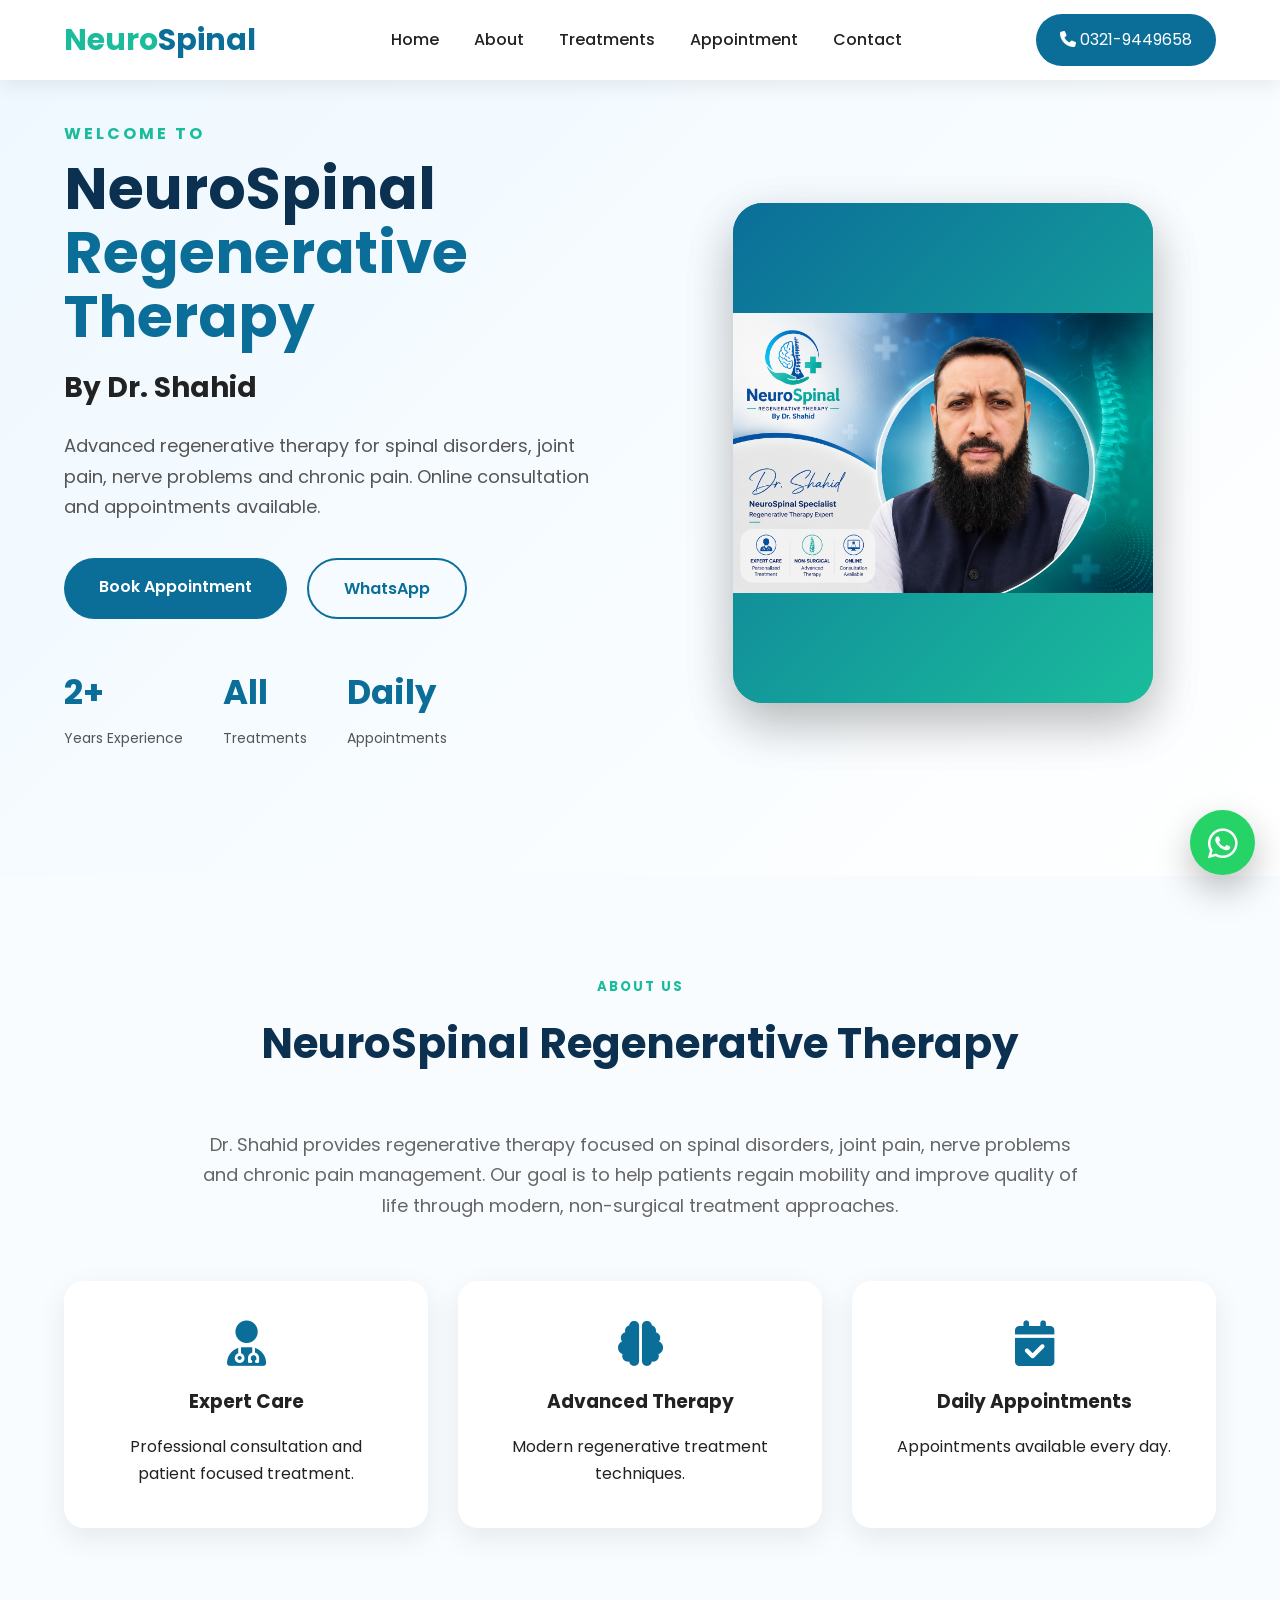
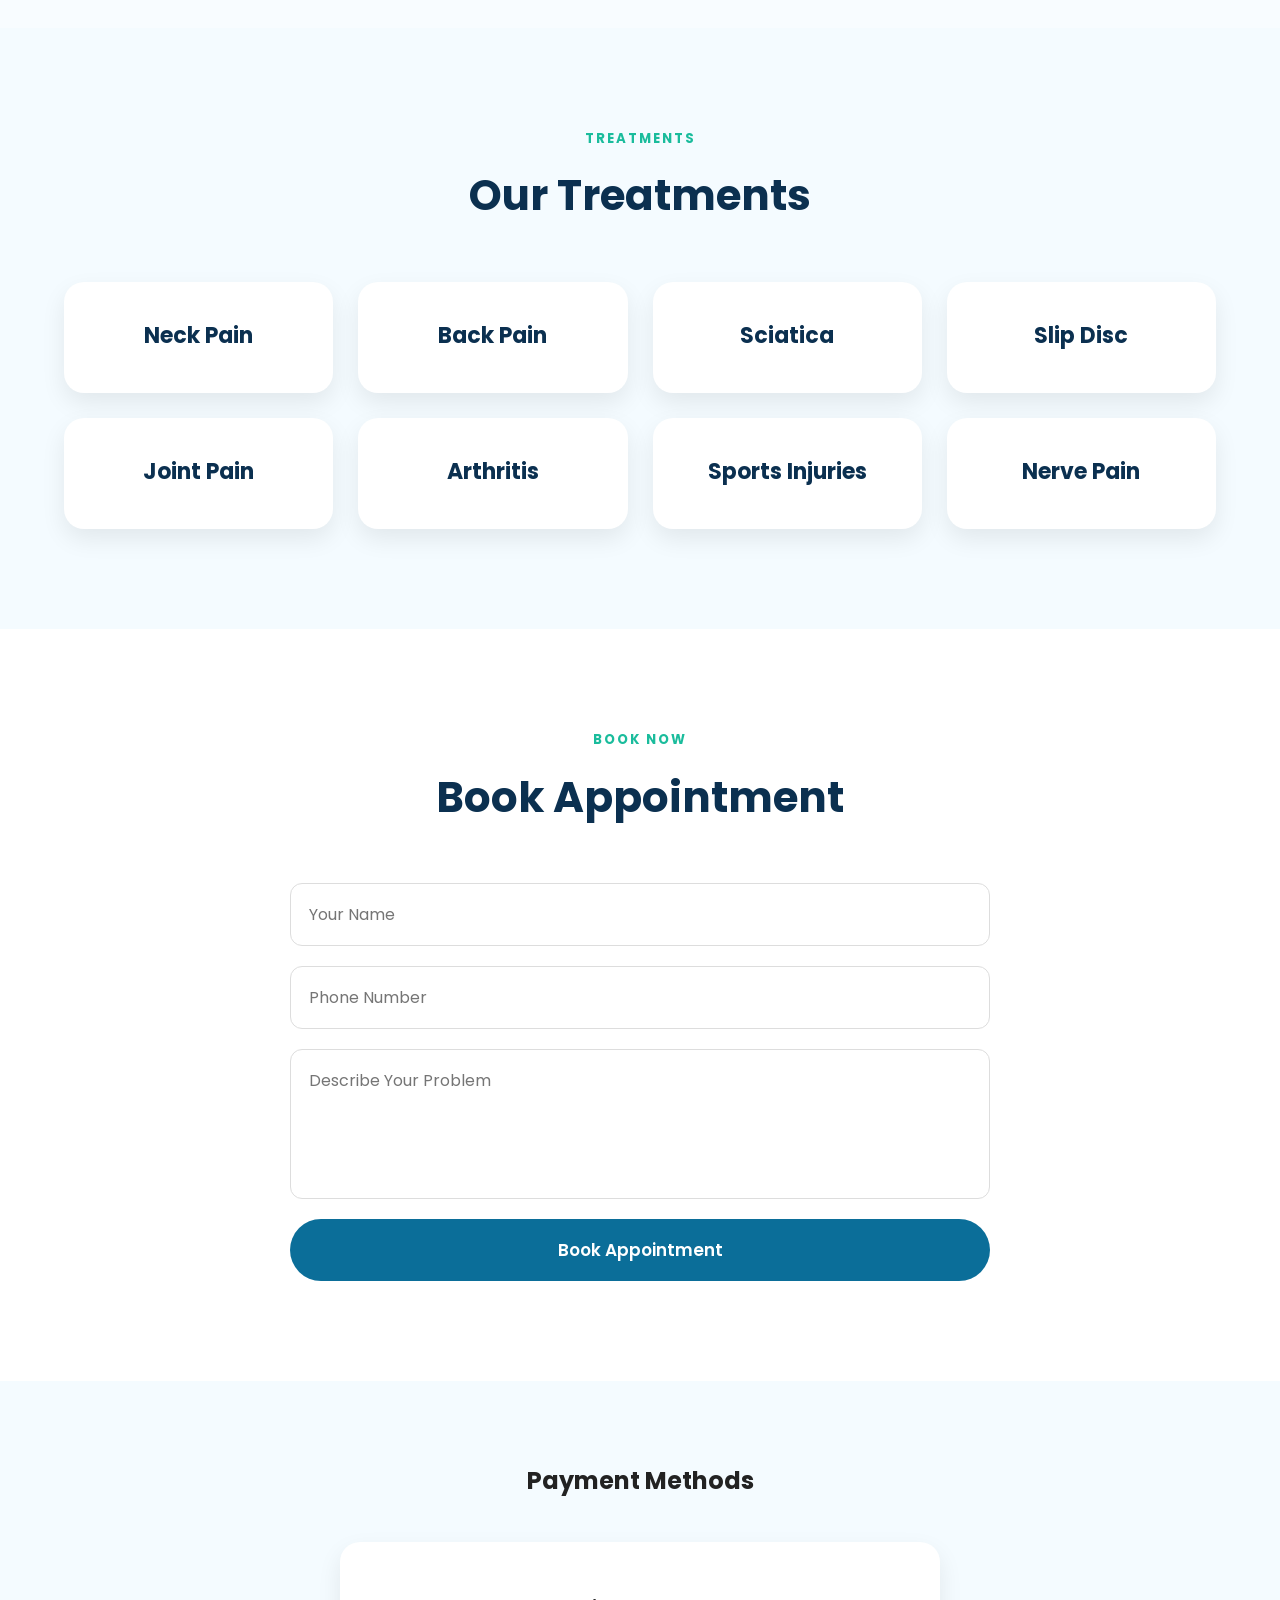
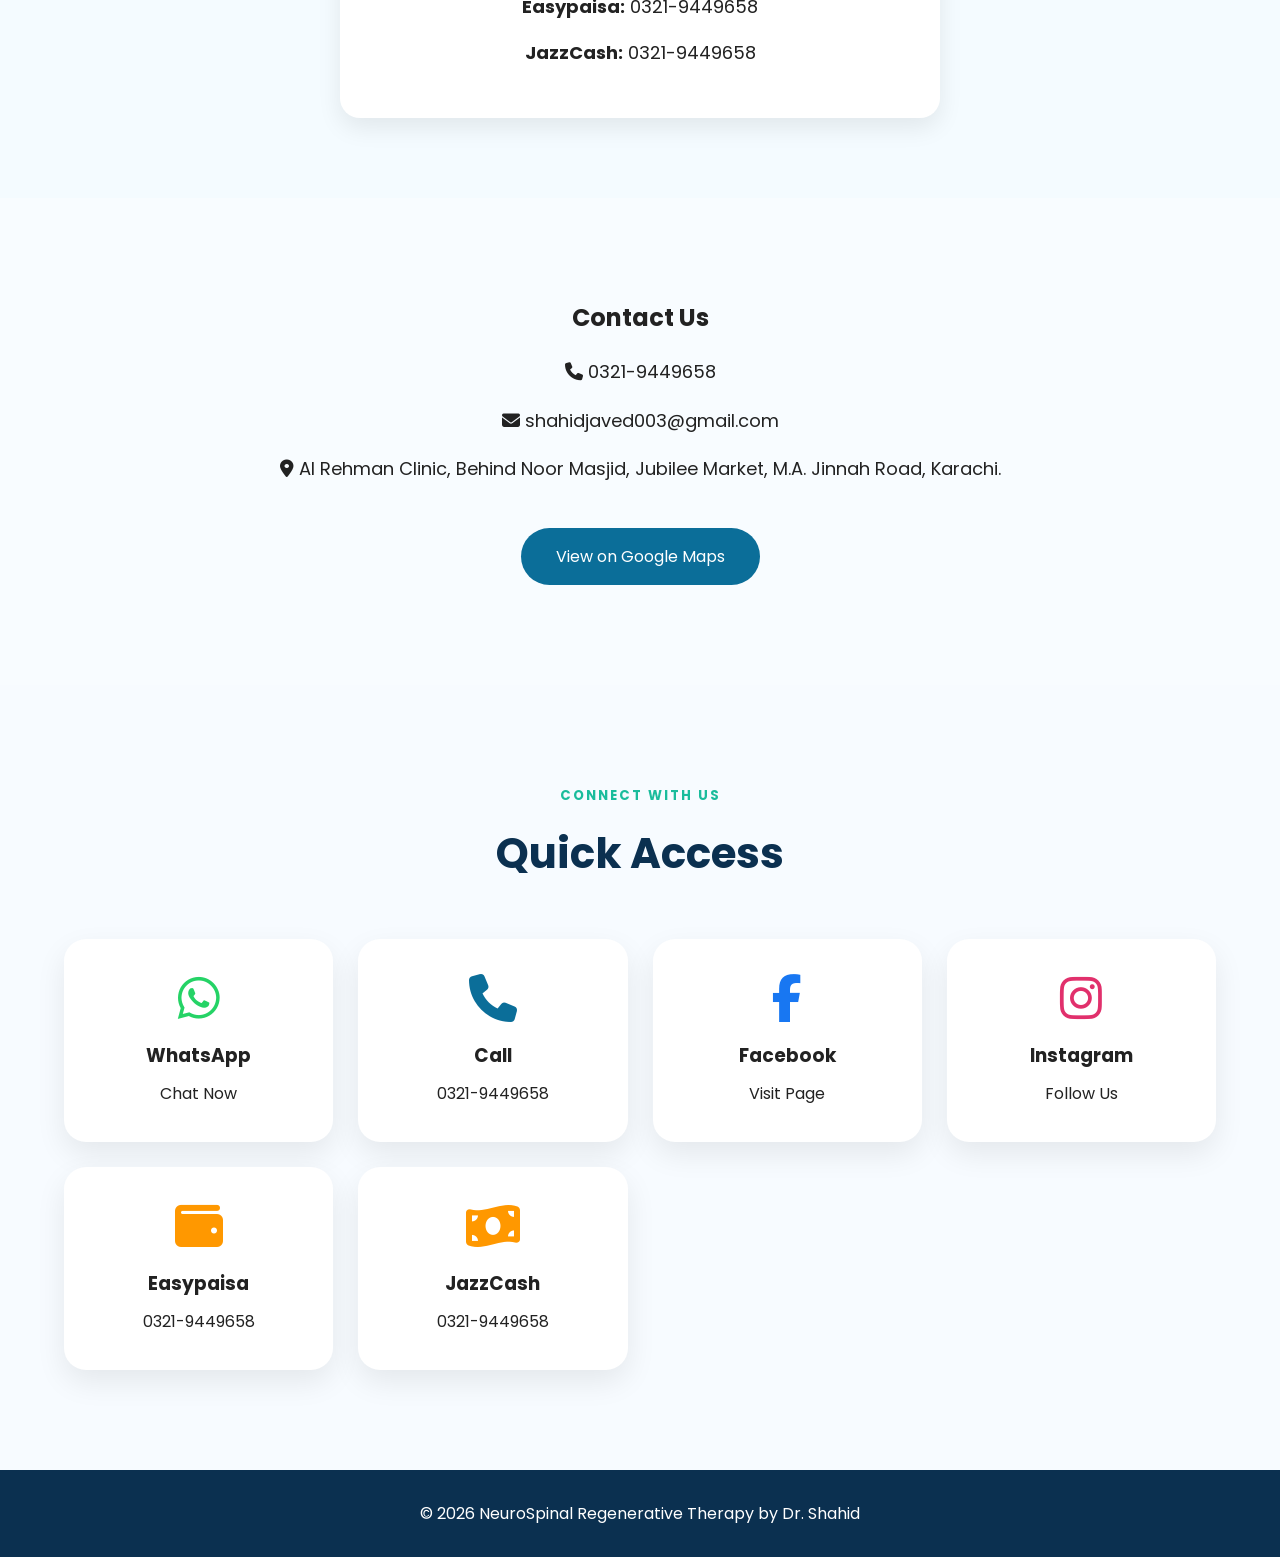
==== NeuroSpinal/index.html @ 84070519 "Add files via upload" ====
<!DOCTYPE html>
<html lang="en">
<head>
<meta charset="UTF-8">
<meta name="viewport" content="width=device-width, initial-scale=1.0">

<title>NeuroSpinal Regenerative Therapy by Dr. Shahid</title>

<meta name="description" content="NeuroSpinal Regenerative Therapy by Dr. Shahid | Online Consultation & Appointment">

<link rel="preconnect" href="https://fonts.googleapis.com">
<link rel="preconnect" href="https://fonts.gstatic.com" crossorigin>

<link href="https://fonts.googleapis.com/css2?family=Poppins:wght@300;400;500;600;700;800&display=swap" rel="stylesheet">

<link rel="stylesheet" href="css/style.css">

<link rel="stylesheet"
href="https://cdnjs.cloudflare.com/ajax/libs/font-awesome/6.7.2/css/all.min.css">

</head>

<body>

<!--================ NAVBAR ================-->

<header>

<nav class="navbar">

<a href="#" class="logo">

<span>Neuro</span>Spinal

</a>

<ul class="nav-menu">

<li><a href="#home">Home</a></li>

<li><a href="#about">About</a></li>

<li><a href="#services">Treatments</a></li>

<li><a href="#appointment">Appointment</a></li>

<li><a href="#contact">Contact</a></li>

</ul>

<a href="tel:03219449658" class="call-btn">

<i class="fa-solid fa-phone"></i>

0321-9449658

</a>

</nav>

</header>

<!--================ HERO ================-->

<section class="hero" id="home">

<div class="hero-container">

<div class="hero-left">

<h4>

WELCOME TO

</h4>

<h1>

NeuroSpinal

<span>Regenerative Therapy</span>

</h1>

<h3>

By Dr. Shahid

</h3>

<p>

Advanced regenerative therapy for spinal disorders,
joint pain, nerve problems and chronic pain.

Online consultation and appointments available.

</p>

<div class="hero-buttons">

<a href="#appointment" class="btn-primary">

Book Appointment

</a>

<a href="https://wa.me/923219449658" class="btn-secondary">

WhatsApp

</a>

</div>

<div class="hero-info">

<div>

<h2>2+</h2>

<p>Years Experience</p>

</div>

<div>

<h2>All</h2>

<p>Treatments</p>

</div>

<div>

<h2>Daily</h2>

<p>Appointments</p>

</div>

</div>

</div>

<div class="hero-right">
<div class="doctor-box">
    <div class="hero-right">

    <div class="doctor-box">

        <img src="images/doctor.png" alt="Dr. Shahid" class="doctor-img">

    </div>

</div>



</p>

</div>

</div>

</div>

</section><!-- ================= ABOUT ================= -->

<section class="about" id="about">

<div class="container">

<div class="section-title">
<h5>ABOUT US</h5>
<h2>NeuroSpinal Regenerative Therapy</h2>
</div>

<p class="about-text">
Dr. Shahid provides regenerative therapy focused on spinal disorders, joint pain,
nerve problems and chronic pain management. Our goal is to help patients regain
mobility and improve quality of life through modern, non-surgical treatment approaches.
</p>

<div class="about-grid">

<div class="about-card">
<i class="fa-solid fa-user-doctor"></i>
<h3>Expert Care</h3>
<p>Professional consultation and patient focused treatment.</p>
</div>

<div class="about-card">
<i class="fa-solid fa-brain"></i>
<h3>Advanced Therapy</h3>
<p>Modern regenerative treatment techniques.</p>
</div>

<div class="about-card">
<i class="fa-solid fa-calendar-check"></i>
<h3>Daily Appointments</h3>
<p>Appointments available every day.</p>
</div>

</div>

</div>

</section>

<!-- ================= SERVICES ================= -->

<section class="services" id="services">

<div class="container">

<div class="section-title">
<h5>TREATMENTS</h5>
<h2>Our Treatments</h2>
</div>

<div class="service-grid">

<div class="service-card"><h3>Neck Pain</h3></div>
<div class="service-card"><h3>Back Pain</h3></div>
<div class="service-card"><h3>Sciatica</h3></div>
<div class="service-card"><h3>Slip Disc</h3></div>
<div class="service-card"><h3>Joint Pain</h3></div>
<div class="service-card"><h3>Arthritis</h3></div>
<div class="service-card"><h3>Sports Injuries</h3></div>
<div class="service-card"><h3>Nerve Pain</h3></div>

</div>

</div>

</section>

<!-- ================= APPOINTMENT ================= -->

<section class="appointment" id="appointment">

<div class="container">

<div class="section-title">
<h5>BOOK NOW</h5>
<h2>Book Appointment</h2>
</div>

<form>

<input type="text" placeholder="Your Name">

<input type="tel" placeholder="Phone Number">

<textarea placeholder="Describe Your Problem"></textarea>

<button type="submit">
Book Appointment
</button>

</form>

</div>

</section>

<!-- ================= PAYMENT ================= -->

<section class="payment">

<div class="container">

<h2>Payment Methods</h2>

<div class="payment-box">

<p><strong>Easypaisa:</strong> 0321-9449658</p>

<p><strong>JazzCash:</strong> 0321-9449658</p>

</div>

</div>

</section>

<!-- ================= CONTACT ================= -->

<section class="contact" id="contact">

<div class="container">

<h2>Contact Us</h2>

<p><i class="fa-solid fa-phone"></i> 0321-9449658</p>

<p><i class="fa-solid fa-envelope"></i> shahidjaved003@gmail.com</p>

<p>
<i class="fa-solid fa-location-dot"></i>
Al Rehman Clinic, Behind Noor Masjid,
Jubilee Market,
M.A. Jinnah Road,
Karachi.
</p>

<a href="https://maps.app.goo.gl/ywXtteEfPtJBPsXV9" target="_blank">
View on Google Maps
</a>

</div>

</section>

<!-- ================= FOOTER ================= -->
<!-- ================= QUICK LINKS ================= -->

<section class="quick-links">

<div class="container">

<div class="section-title">
<h5>CONNECT WITH US</h5>
<h2>Quick Access</h2>
</div>

<div class="links-grid">

<a href="https://wa.me/923219449658" target="_blank" class="link-card whatsapp">
<i class="fa-brands fa-whatsapp"></i>
<h3>WhatsApp</h3>
<p>Chat Now</p>
</a>

<a href="tel:03219449658" class="link-card phone">
<i class="fa-solid fa-phone"></i>
<h3>Call</h3>
<p>0321-9449658</p>
</a>

<a href="https://www.facebook.com/shahidjaved74/" target="_blank" class="link-card facebook">
<i class="fa-brands fa-facebook-f"></i>
<h3>Facebook</h3>
<p>Visit Page</p>
</a>

<a href="https://www.instagram.com/jawaidshahid/" target="_blank" class="link-card instagram">
<i class="fa-brands fa-instagram"></i>
<h3>Instagram</h3>
<p>Follow Us</p>
</a>

<a href="#" class="link-card payment">
<i class="fa-solid fa-wallet"></i>
<h3>Easypaisa</h3>
<p>0321-9449658</p>
</a>

<a href="#" class="link-card payment">
<i class="fa-solid fa-money-bill-wave"></i>
<h3>JazzCash</h3>
<p>0321-9449658</p>
</a>

</div>

</div>

</section>
<footer>

<p>

© 2026 NeuroSpinal Regenerative Therapy by Dr. Shahid

</p>

</footer>

<script src="js/script.js"></script>
<a href="https://wa.me/923219449658?text=Hello%20Dr.%20Shahid,%20I%20want%20to%20book%20an%20appointment."
class="whatsapp-float"
target="_blank">

<i class="fa-brands fa-whatsapp"></i>

</a>
</body>
</html>
---- NeuroSpinal/css/style.css ----
/* ===========================
   RESET
=========================== */

*{
margin:0;
padding:0;
box-sizing:border-box;
scroll-behavior:smooth;
font-family:'Poppins',sans-serif;
}
body{
background:#f8fcff;
color:#222;
overflow-x:hidden;
line-height:1.7;
}

img{
max-width:100%;
display:block;
}

a{
text-decoration:none;
}

ul{
list-style:none;
}

.container{
width:90%;
max-width:1200px;
margin:auto;
}

/* ===========================
   NAVBAR
=========================== */

header{
position:fixed;
top:0;
left:0;
width:100%;
background:#fff;
box-shadow:0 5px 20px rgba(0,0,0,.08);
z-index:999;
}

.navbar{
height:80px;
display:flex;
align-items:center;
justify-content:space-between;
width:90%;
max-width:1200px;
margin:auto;
}

.logo{
font-size:30px;
font-weight:700;
color:#0B6E99;
}

.logo span{
color:#1ABC9C;
}

.nav-menu{
display:flex;
gap:35px;
}

.nav-menu a{
color:#222;
font-weight:500;
transition:.3s;
}

.nav-menu a:hover{
color:#0B6E99;
}

.call-btn{
padding:12px 24px;
background:#0B6E99;
color:#fff;
border-radius:40px;
transition:.3s;
}

.call-btn:hover{
background:#1ABC9C;
}

/* ===========================
   HERO
=========================== */

.hero{
padding-top:120px;
padding-bottom:90px;
background:linear-gradient(135deg,#eef8ff,#ffffff);
}

.hero-container{
width:90%;
max-width:1200px;
margin:auto;
display:grid;
grid-template-columns:1fr 1fr;
align-items:center;
gap:60px;
}

.hero-left h4{
color:#1ABC9C;
letter-spacing:3px;
margin-bottom:10px;
}

.hero-left h1{
font-size:58px;
line-height:1.1;
margin-bottom:15px;
color:#0B3050;
}

.hero-left h1 span{
display:block;
color:#0B6E99;
}

.hero-left h3{
font-size:28px;
margin-bottom:20px;
}

.hero-left p{
color:#555;
margin-bottom:35px;
font-size:18px;
}

.hero-buttons{
display:flex;
gap:20px;
margin-bottom:45px;
}

.btn-primary{
background:#0B6E99;
color:#fff;
padding:15px 35px;
border-radius:40px;
font-weight:600;
transition:.3s;
}

.btn-primary:hover{
background:#1ABC9C;
}

.btn-secondary{
border:2px solid #0B6E99;
padding:15px 35px;
border-radius:40px;
font-weight:600;
color:#0B6E99;
transition:.3s;
}

.btn-secondary:hover{
background:#0B6E99;
color:#fff;
}

.hero-info{
display:flex;
gap:40px;
}

.hero-info h2{
color:#0B6E99;
font-size:34px;
}

.hero-info p{
font-size:14px;
margin-top:5px;
}

.hero-right{
display:flex;
justify-content:center;
}

.doctor-box{
width:420px;
height:500px;
border-radius:30px;
background:linear-gradient(135deg,#0B6E99,#1ABC9C);
display:flex;
flex-direction:column;
justify-content:center;
align-items:center;
color:#fff;
box-shadow:0 20px 50px rgba(0,0,0,.15);
}

.doctor-box i{
font-size:120px;
margin-bottom:20px;
}

.doctor-box h3{
font-size:32px;
margin-bottom:10px;
}

/* ===========================
   ABOUT
=========================== */

.about{
padding:100px 0;
}

.section-title{
text-align:center;
margin-bottom:50px;
}

.section-title h5{
color:#1ABC9C;
letter-spacing:2px;
margin-bottom:10px;
}

.section-title h2{
font-size:42px;
color:#0B3050;
}

.about-text{
text-align:center;
max-width:900px;
margin:auto;
color:#666;
margin-bottom:60px;
font-size:18px;
}

.about-grid{
display:grid;
grid-template-columns:repeat(3,1fr);
gap:30px;
}

.about-card{
background:#fff;
padding:40px;
border-radius:20px;
text-align:center;
box-shadow:0 10px 30px rgba(0,0,0,.08);
transition:.3s;
}

.about-card:hover{
transform:translateY(-10px);
}

.about-card i{
font-size:45px;
color:#0B6E99;
margin-bottom:20px;
}

.about-card h3{
margin-bottom:15px;
}
/* ===========================
   SERVICES
=========================== */

.services{
padding:100px 0;
background:#f4fbff;
}

.service-grid{
display:grid;
grid-template-columns:repeat(auto-fit,minmax(250px,1fr));
gap:25px;
}

.service-card{
background:#fff;
padding:35px 25px;
border-radius:20px;
text-align:center;
box-shadow:0 10px 25px rgba(0,0,0,.08);
transition:.35s;
border-bottom:4px solid transparent;
}

.service-card:hover{
transform:translateY(-10px);
border-color:#1ABC9C;
}

.service-card h3{
color:#0B3050;
font-size:22px;
}

/* ===========================
   APPOINTMENT
=========================== */

.appointment{
padding:100px 0;
background:#fff;
}

form{
max-width:700px;
margin:auto;
display:flex;
flex-direction:column;
gap:20px;
}

form input,
form textarea{
padding:18px;
border:1px solid #ddd;
border-radius:12px;
font-size:16px;
outline:none;
transition:.3s;
}

form input:focus,
form textarea:focus{
border-color:#0B6E99;
}

form textarea{
height:150px;
resize:none;
}

form button{
padding:18px;
border:none;
border-radius:50px;
background:#0B6E99;
color:#fff;
font-size:17px;
font-weight:600;
cursor:pointer;
transition:.3s;
}

form button:hover{
background:#1ABC9C;
}

/* ===========================
   PAYMENT
=========================== */

.payment{
padding:80px 0;
background:#f4fbff;
text-align:center;
}

.payment-box{
max-width:600px;
margin:40px auto 0;
background:#fff;
padding:35px;
border-radius:20px;
box-shadow:0 10px 25px rgba(0,0,0,.08);
}

.payment-box p{
font-size:18px;
margin:15px 0;
}

/* ===========================
   CONTACT
=========================== */

.contact{
padding:100px 0;
text-align:center;
}

.contact p{
margin:18px 0;
font-size:18px;
}

.contact a{
display:inline-block;
margin-top:25px;
padding:15px 35px;
background:#0B6E99;
color:#fff;
border-radius:40px;
transition:.3s;
}

.contact a:hover{
background:#1ABC9C;
}

/* ===========================
   FOOTER
=========================== */

footer{
background:#0B3050;
color:#fff;
text-align:center;
padding:30px 15px;
}

/* ===========================
   MOBILE
=========================== */

@media(max-width:992px){

.hero-container{
grid-template-columns:1fr;
text-align:center;
}

.hero-buttons{
justify-content:center;
flex-wrap:wrap;
}

.hero-info{
justify-content:center;
flex-wrap:wrap;
}

.about-grid{
grid-template-columns:1fr;
}

.nav-menu{
display:none;
}

.call-btn{
display:none;
}

.doctor-box{
width:100%;
max-width:380px;
height:420px;
}

.hero-left h1{
font-size:42px;
}

.section-title h2{
font-size:34px;
}

}

@media(max-width:576px){

.hero-left h1{
font-size:34px;
}

.hero-left h3{
font-size:22px;
}

.hero-left p{
font-size:16px;
}

.btn-primary,
.btn-secondary{
width:100%;
text-align:center;
}

}
/*======================
 QUICK LINKS
======================*/

.quick-links{
padding:100px 0;
background:#f7fbff;
}

.links-grid{
display:grid;
grid-template-columns:repeat(auto-fit,minmax(220px,1fr));
gap:25px;
margin-top:50px;
}

.link-card{
background:#fff;
padding:35px 20px;
text-align:center;
border-radius:22px;
box-shadow:0 12px 30px rgba(0,0,0,.08);
transition:.35s;
color:#222;
}

.link-card:hover{
transform:translateY(-10px);
}

.link-card i{
font-size:48px;
margin-bottom:18px;
}

.whatsapp i{
color:#25D366;
}

.facebook i{
color:#1877F2;
}

.instagram i{
color:#E1306C;
}

.phone i{
color:#0B6E99;
}

.payment i{
color:#ff9800;
}

.link-card h3{
margin-bottom:8px;
}
.whatsapp-float{
position:fixed;
right:25px;
bottom:25px;
width:65px;
height:65px;
background:#25D366;
border-radius:50%;
display:flex;
justify-content:center;
align-items:center;
font-size:34px;
color:#fff;
box-shadow:0 15px 35px rgba(0,0,0,.25);
z-index:9999;
text-decoration:none;
animation:whatsapp 2s infinite;
}

@keyframes whatsapp{
0%{transform:scale(1);}
50%{transform:scale(1.1);}
100%{transform:scale(1);}
}
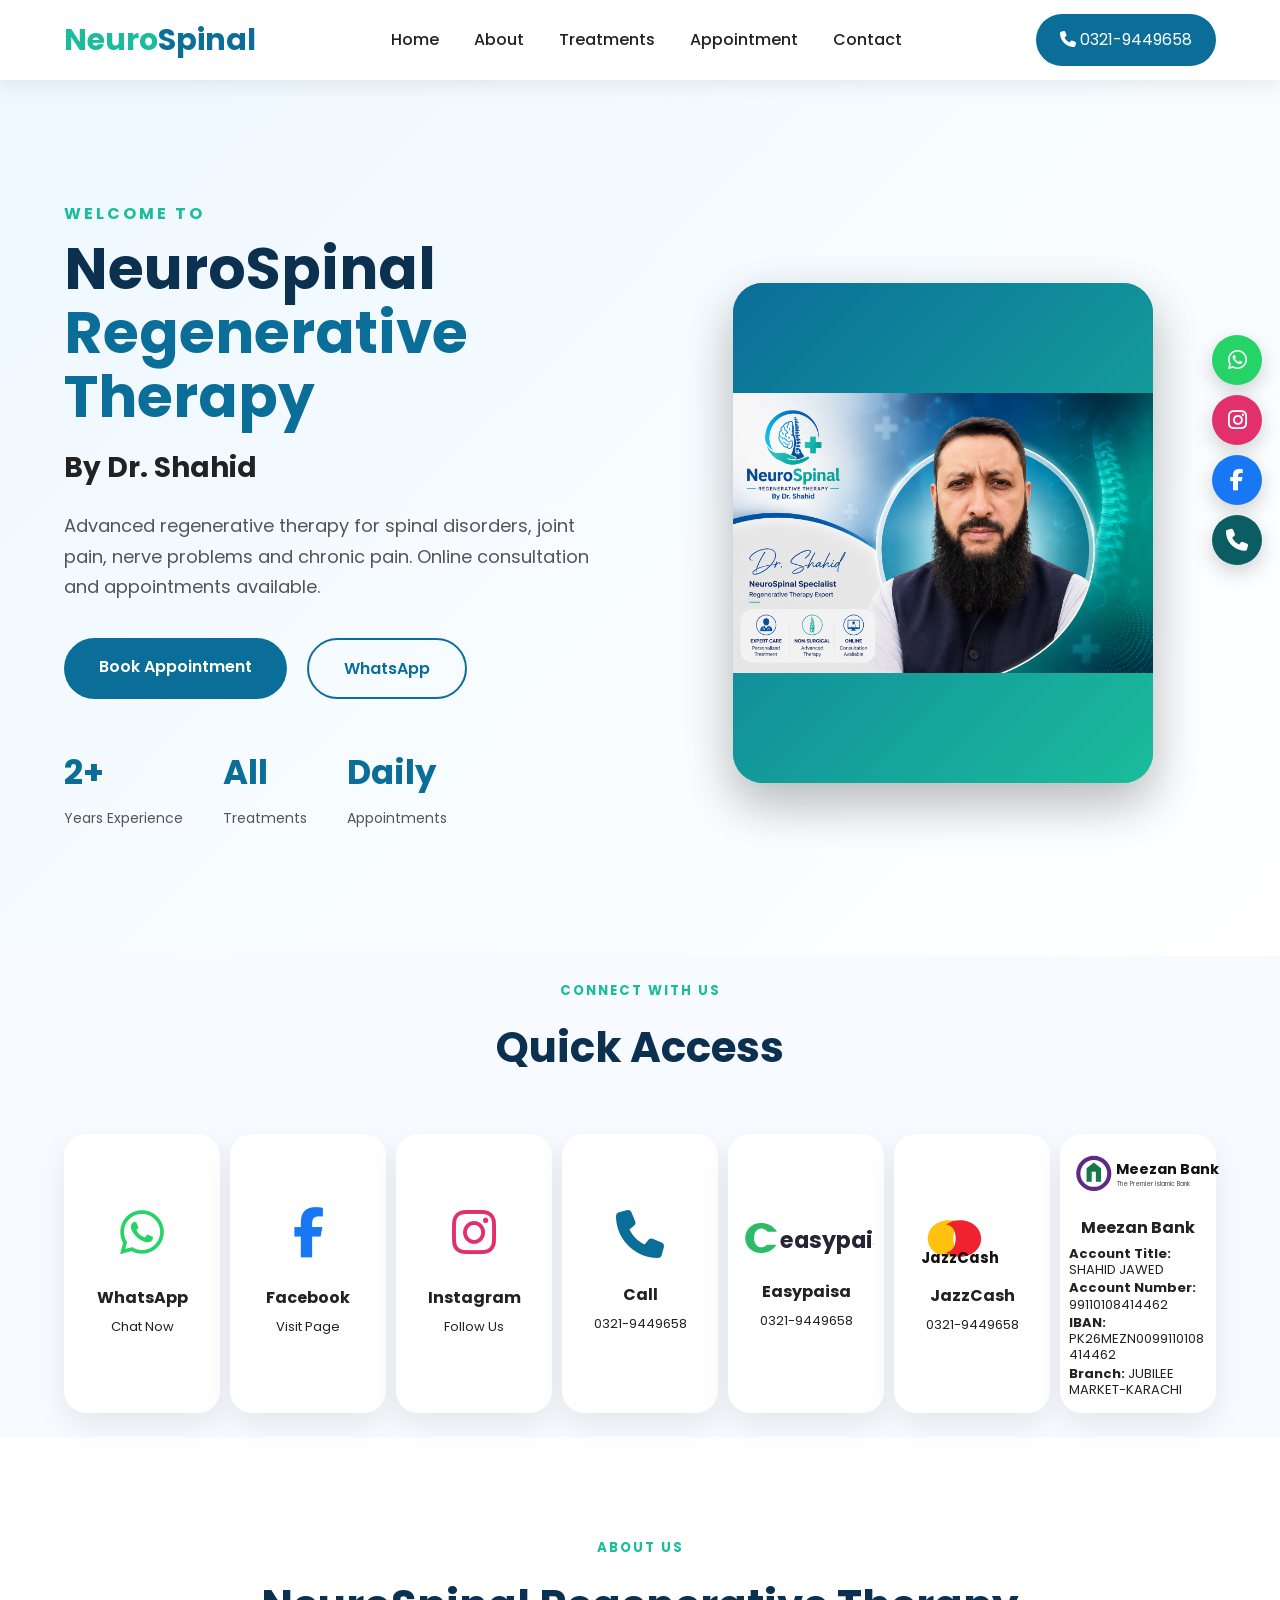
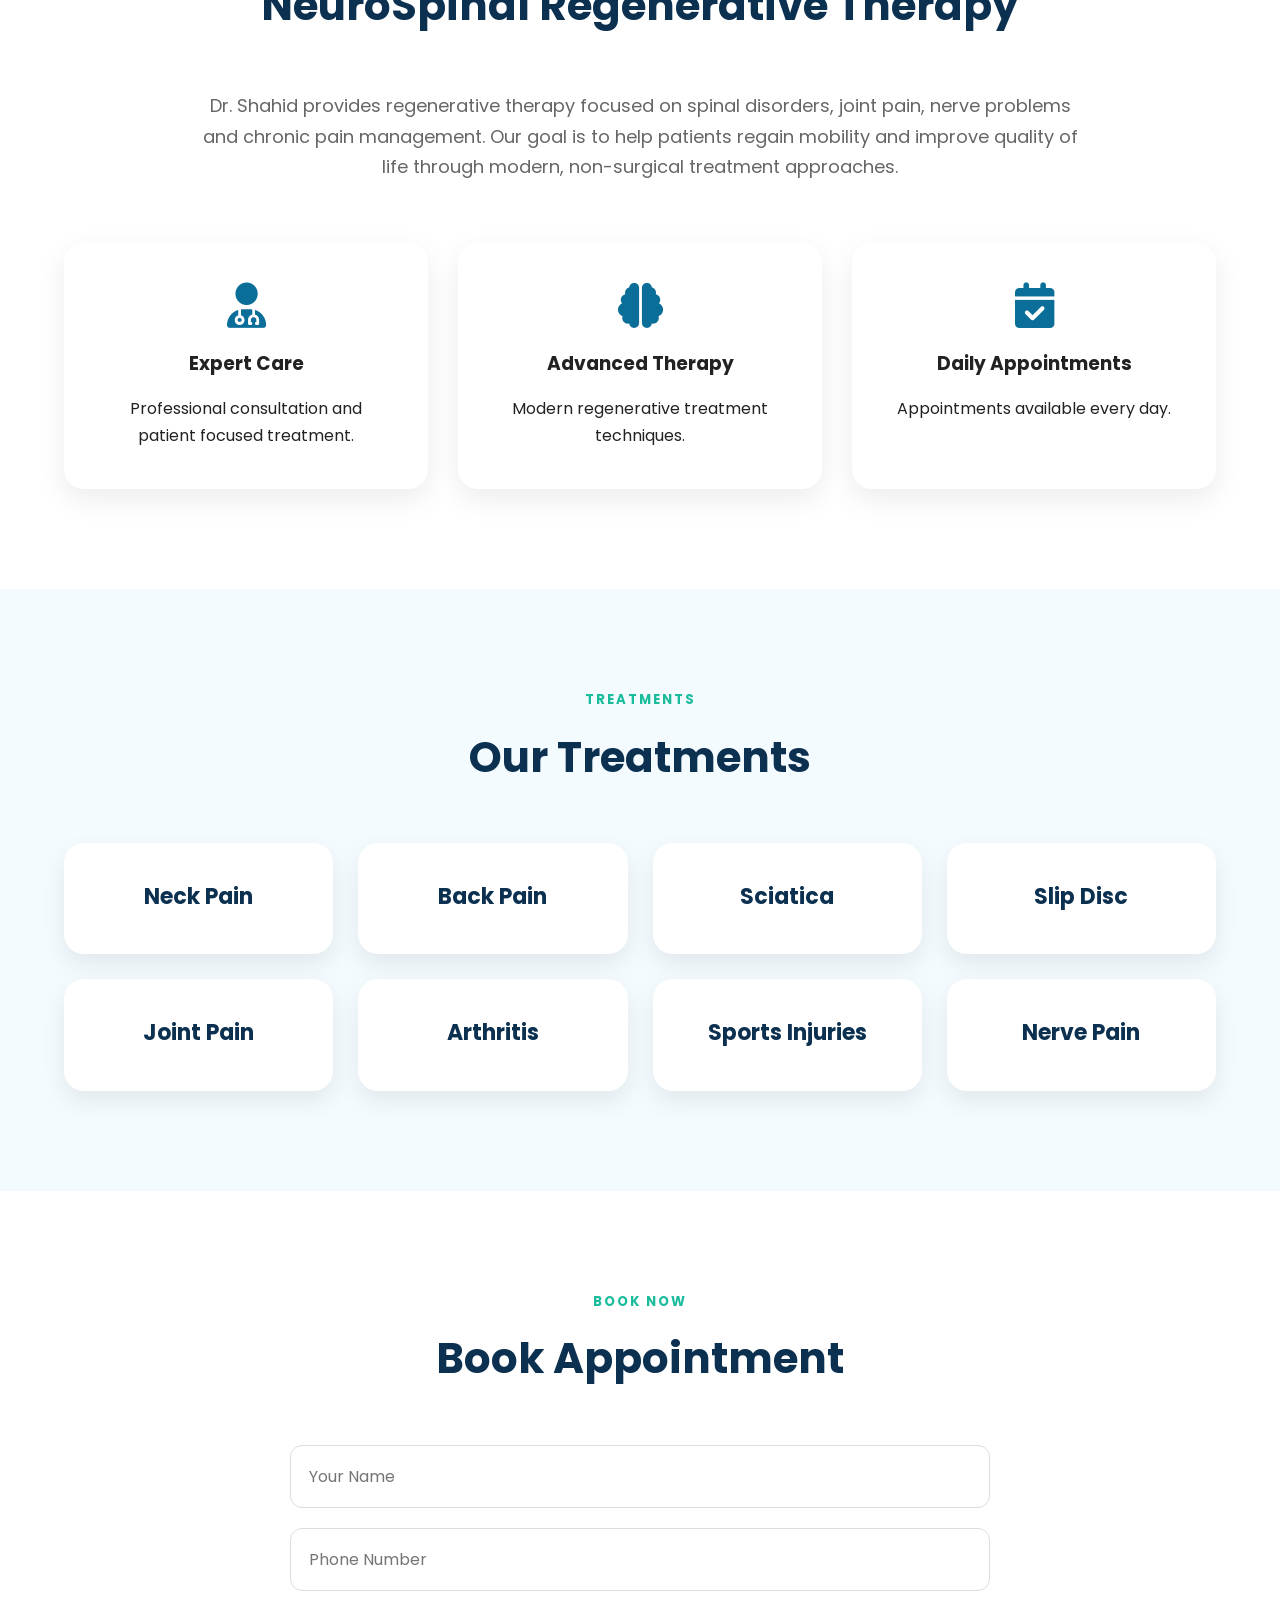
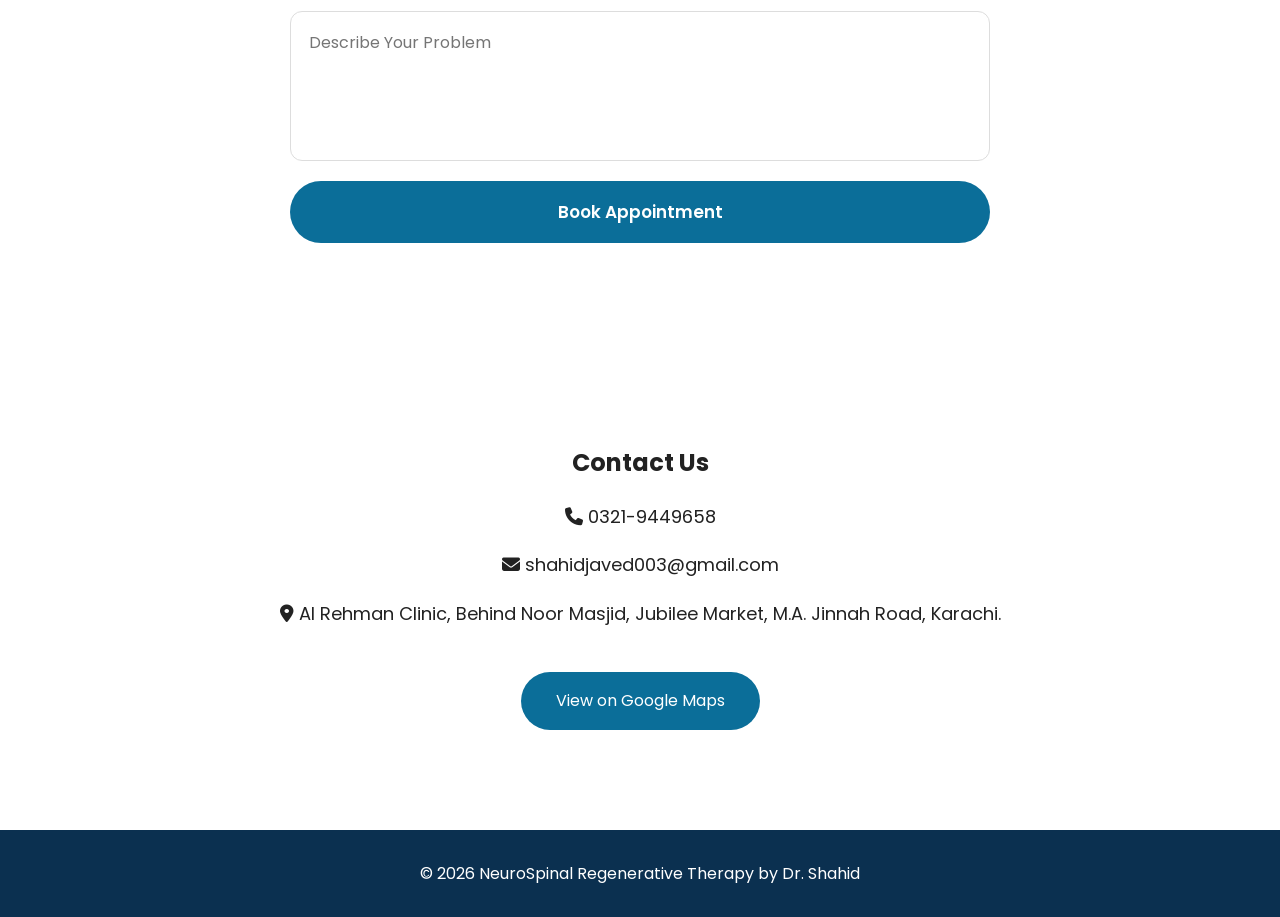
==== commit 7eb80fbb: "Update index.html" ====
--- a/NeuroSpinal/index.html
+++ b/NeuroSpinal/index.html
@@ -18,6 +18,238 @@
 <link rel="stylesheet"
 href="https://cdnjs.cloudflare.com/ajax/libs/font-awesome/6.7.2/css/all.min.css">
 
+
+<style id="neurospinal-repair-only">
+/* ===== USER-SUPPLIED SPINE BACKGROUND ===== */
+body {
+    position: relative;
+    background-color: transparent !important;
+}
+body::before {
+    content: "";
+    position: fixed;
+    inset: 0;
+    z-index: -1;
+    pointer-events: none;
+    background-image: url("[data-uri]");
+    background-repeat: no-repeat;
+    background-position: center center;
+    background-size: min(760px, 72vw) auto;
+    opacity: .30;
+}
+/* Keep content readable without changing the site's original colour palette. */
+header, .hero, .about, .services, .appointment, .contact, footer {
+    position: relative;
+}
+.quick-access-top {
+    position: relative;
+    z-index: 1;
+}
+.quick-access-top .links-grid {
+    display: grid;
+    grid-template-columns: repeat(7, minmax(0, 1fr));
+    gap: 14px;
+    align-items: stretch;
+}
+.quick-access-top .link-card,
+.quick-access-top .bank-card {
+    display: flex;
+    flex-direction: column;
+    align-items: center;
+    justify-content: center;
+    min-height: 180px;
+    padding: 18px 12px;
+    text-align: center;
+    text-decoration: none;
+}
+.brand-logo {
+    width: 54px;
+    height: 54px;
+    object-fit: contain;
+    display: block;
+    margin: 0 auto 8px;
+}
+.easypaisa-logo {
+    width: 120px;
+    height: 48px;
+}
+.jazzcash-logo {
+    width: 58px;
+    height: 58px;
+}
+.brand-icon {
+    font-size: 34px;
+    margin-bottom: 8px;
+}
+.bank-card {
+    grid-column: span 1;
+    overflow-wrap: anywhere;
+}
+.bank-logo {
+    width: 125px;
+    height: 45px;
+    object-fit: contain;
+    margin-bottom: 5px;
+}
+.bank-card h3 {
+    margin: 4px 0 7px;
+}
+.bank-info {
+    width: 100%;
+    text-align: left;
+    font-size: 11px;
+    line-height: 1.45;
+}
+.bank-info p {
+    margin: 3px 0;
+}
+/* ===== FLOATING BUTTONS: vertically centered, not at the bottom ===== */
+.floating-socials {
+    position: fixed;
+    right: 18px;
+    top: 50%;
+    bottom: auto;
+    transform: translateY(-50%);
+    z-index: 9999;
+    display: flex;
+    flex-direction: column;
+    gap: 10px;
+}
+.float-btn {
+    width: 50px;
+    height: 50px;
+    border-radius: 50%;
+    display: grid;
+    place-items: center;
+    color: #fff !important;
+    text-decoration: none !important;
+    font-size: 22px;
+    box-shadow: 0 7px 20px rgba(0,0,0,.18);
+}
+.float-whatsapp { background: #25D366; }
+.float-instagram { background: #E1306C; }
+.float-facebook { background: #1877F2; }
+.float-call { background: #0b5d63; }
+
+@media (max-width: 1100px) {
+    .quick-access-top .links-grid {
+        grid-template-columns: repeat(4, minmax(0, 1fr));
+    }
+    .bank-card {
+        grid-column: span 2;
+    }
+}
+@media (max-width: 650px) {
+    body::before {
+        background-size: 520px auto;
+        background-position: center center;
+    }
+    .quick-access-top .links-grid {
+        grid-template-columns: repeat(2, minmax(0, 1fr));
+    }
+    .bank-card {
+        grid-column: span 2;
+    }
+    .floating-socials {
+        right: 10px;
+        gap: 8px;
+    }
+    .float-btn {
+        width: 45px;
+        height: 45px;
+        font-size: 20px;
+    }
+}
+</style>
+
+
+<style id="neurospinal-logo-gap-fix">
+/* Logos are embedded/Font Awesome now: no external image can break. */
+.quick-access-top .brand-logo.brand-fa{
+  display:flex;
+  align-items:center;
+  justify-content:center;
+  width:56px;
+  height:56px;
+  margin:0 auto 8px;
+  font-size:50px;
+  line-height:1;
+}
+.quick-access-top .brand-svg{
+  display:block;
+  width:120px;
+  height:58px;
+  margin:0 auto 8px;
+  object-fit:contain;
+}
+.quick-access-top .easypaisa-svg{width:135px;height:52px}
+.quick-access-top .jazzcash-svg{width:125px;height:60px}
+.quick-access-top .bank-svg{
+  display:block;
+  width:155px;
+  height:58px;
+  margin:0 auto 4px;
+}
+.quick-access-top .links-grid{
+  gap:10px;
+}
+.quick-access-top .link-card,
+.quick-access-top .bank-card{
+  min-height:145px;
+  padding:13px 9px;
+}
+.quick-access-top .section-title{
+  margin-bottom:18px;
+}
+.quick-access-top{
+  padding-top:24px !important;
+  padding-bottom:24px !important;
+}
+.quick-access-top .link-card h3,
+.quick-access-top .bank-card h3{
+  margin:5px 0 3px;
+  font-size:16px;
+}
+.quick-access-top .link-card p{
+  margin:2px 0;
+  font-size:13px;
+}
+.bank-info{
+  font-size:9.5px;
+  line-height:1.25;
+}
+.bank-info p{margin:2px 0}
+@media(max-width:1100px){
+  .quick-access-top .links-grid{gap:10px}
+}
+</style>
+
+
+<style id="provided-logo-fix">
+.quick-access-top .brand-logo{
+    width:64px !important;
+    height:64px !important;
+    object-fit:contain !important;
+    display:block !important;
+    margin:0 auto 8px !important;
+}
+.quick-access-top .easypaisa-logo{
+    width:82px !important;
+    height:64px !important;
+}
+.quick-access-top .jazzcash-logo{
+    width:70px !important;
+    height:70px !important;
+}
+.quick-access-top .bank-logo{
+    width:78px !important;
+    height:62px !important;
+    object-fit:contain !important;
+    display:block !important;
+    margin:0 auto 5px !important;
+}
+</style>
+
 </head>
 
 <body>
@@ -165,7 +397,83 @@
 
 </div>
 
-</section><!-- ================= ABOUT ================= -->
+</section>
+<!-- ================= QUICK ACCESS ================= -->
+<section class="quick-links quick-access-top" id="quick-access">
+<div class="container">
+
+<div class="section-title">
+<h5>CONNECT WITH US</h5>
+<h2>Quick Access</h2>
+</div>
+
+<div class="links-grid">
+
+<a href="https://wa.me/923219449658" target="_blank" class="link-card whatsapp">
+<i class="fa-brands fa-whatsapp brand-logo brand-fa" aria-hidden="true"></i>
+<h3>WhatsApp</h3>
+<p>Chat Now</p>
+</a>
+
+<a href="https://www.facebook.com/shahidjaved74/" target="_blank" class="link-card facebook">
+<i class="fa-brands fa-facebook-f brand-logo brand-fa" aria-hidden="true"></i>
+<h3>Facebook</h3>
+<p>Visit Page</p>
+</a>
+
+<a href="https://www.instagram.com/jawaidshahid/" target="_blank" class="link-card instagram">
+<i class="fa-brands fa-instagram brand-logo brand-fa" aria-hidden="true"></i>
+<h3>Instagram</h3>
+<p>Follow Us</p>
+</a>
+
+<a href="tel:03219449658" class="link-card phone">
+<i class="fa-solid fa-phone brand-icon"></i>
+<h3>Call</h3>
+<p>0321-9449658</p>
+</a>
+
+<a href="tel:03219449658" class="link-card payment">
+<svg class="brand-svg easypaisa-svg" viewBox="0 0 260 90" role="img" aria-label="Easypaisa">
+<path d="M43 14c-18 0-31 12-31 29s13 29 31 29c12 0 23-6 29-16H54c-3 3-7 5-11 5-8 0-14-7-14-18s6-18 14-18c5 0 9 2 12 6h18C67 20 56 14 43 14z" fill="#2dbb68"/>
+<text x="78" y="62" font-family="Arial,sans-serif" font-size="43" font-weight="700" fill="#252334">easypaisa</text>
+</svg>
+<h3>Easypaisa</h3>
+<p>0321-9449658</p>
+</a>
+
+<a href="tel:03219449658" class="link-card payment">
+<svg class="brand-svg jazzcash-svg" viewBox="0 0 260 110" role="img" aria-label="JazzCash">
+<path d="M82 16c-27 0-45 17-45 38s18 38 45 38c10 0 20-3 28-9-12-2-20-11-20-29s8-27 20-29c-8-6-18-9-28-9z" fill="#ffc20e"/>
+<path d="M103 16c27 0 45 17 45 38s-18 38-45 38c-10 0-20-3-28-9 12-2 20-11 20-29s-8-27-20-29c8-6 18-9 28-9z" fill="#ef2330"/>
+<text x="22" y="105" font-family="Arial,sans-serif" font-size="31" font-weight="700" fill="#111">JazzCash</text>
+</svg>
+<h3>JazzCash</h3>
+<p>0321-9449658</p>
+</a>
+
+<div class="link-card bank-card">
+<svg class="bank-svg" viewBox="0 0 300 100" role="img" aria-label="Meezan Bank">
+<circle cx="48" cy="45" r="34" fill="#5d2a86"/>
+<circle cx="48" cy="45" r="26" fill="white"/>
+<path d="M34 61V35l14-11 14 11v26H52V42h-8v19z" fill="#147a4a"/>
+<text x="91" y="47" font-family="Georgia,serif" font-size="28" font-weight="700" fill="#111">Meezan Bank</text>
+<text x="93" y="70" font-family="Georgia,serif" font-size="12" fill="#444">The Premier Islamic Bank</text>
+</svg>
+<h3>Meezan Bank</h3>
+<div class="bank-info">
+<p><strong>Account Title:</strong> SHAHID JAWED</p>
+<p><strong>Account Number:</strong> 99110108414462</p>
+<p><strong>IBAN:</strong> PK26MEZN0099110108414462</p>
+<p><strong>Branch:</strong> JUBILEE MARKET-KARACHI</p>
+</div>
+</div>
+
+</div>
+</div>
+</section>
+
+<!-- ================= ABOUT ================= -->
 
 <section class="about" id="about">
 
@@ -265,25 +573,7 @@
 
 </section>
 
-<!-- ================= PAYMENT ================= -->
-
-<section class="payment">
-
-<div class="container">
-
-<h2>Payment Methods</h2>
-
-<div class="payment-box">
-
-<p><strong>Easypaisa:</strong> 0321-9449658</p>
-
-<p><strong>JazzCash:</strong> 0321-9449658</p>
-
-</div>
-
-</div>
-
-</section>
+
 
 <!-- ================= CONTACT ================= -->
 
@@ -313,78 +603,44 @@
 
 </section>
 
-<!-- ================= FOOTER ================= -->
-<!-- ================= QUICK LINKS ================= -->
-
-<section class="quick-links">
-
-<div class="container">
-
-<div class="section-title">
-<h5>CONNECT WITH US</h5>
-<h2>Quick Access</h2>
-</div>
-
-<div class="links-grid">
-
-<a href="https://wa.me/923219449658" target="_blank" class="link-card whatsapp">
+
+<footer>
+
+<p>
+
+© 2026 NeuroSpinal Regenerative Therapy by Dr. Shahid
+
+</p>
+
+</footer>
+
+<script src="js/script.js"></script>
+
+
+<!-- ================= FLOATING CONTACT BUTTONS ================= -->
+<div class="floating-socials" aria-label="Contact shortcuts">
+
+<a href="https://wa.me/923219449658?text=Hello%20Dr.%20Shahid,%20I%20want%20to%20book%20an%20appointment."
+   class="float-btn float-whatsapp" target="_blank" aria-label="WhatsApp">
 <i class="fa-brands fa-whatsapp"></i>
-<h3>WhatsApp</h3>
-<p>Chat Now</p>
-</a>
-
-<a href="tel:03219449658" class="link-card phone">
+</a>
+
+<a href="https://www.instagram.com/jawaidshahid/"
+   class="float-btn float-instagram" target="_blank" aria-label="Instagram">
+<i class="fa-brands fa-instagram"></i>
+</a>
+
+<a href="https://www.facebook.com/shahidjaved74/"
+   class="float-btn float-facebook" target="_blank" aria-label="Facebook">
+<i class="fa-brands fa-facebook-f"></i>
+</a>
+
+<a href="tel:03219449658"
+   class="float-btn float-call" aria-label="Call">
 <i class="fa-solid fa-phone"></i>
-<h3>Call</h3>
-<p>0321-9449658</p>
-</a>
-
-<a href="https://www.facebook.com/shahidjaved74/" target="_blank" class="link-card facebook">
-<i class="fa-brands fa-facebook-f"></i>
-<h3>Facebook</h3>
-<p>Visit Page</p>
-</a>
-
-<a href="https://www.instagram.com/jawaidshahid/" target="_blank" class="link-card instagram">
-<i class="fa-brands fa-instagram"></i>
-<h3>Instagram</h3>
-<p>Follow Us</p>
-</a>
-
-<a href="#" class="link-card payment">
-<i class="fa-solid fa-wallet"></i>
-<h3>Easypaisa</h3>
-<p>0321-9449658</p>
-</a>
-
-<a href="#" class="link-card payment">
-<i class="fa-solid fa-money-bill-wave"></i>
-<h3>JazzCash</h3>
-<p>0321-9449658</p>
-</a>
-
-</div>
-
-</div>
-
-</section>
-<footer>
-
-<p>
-
-© 2026 NeuroSpinal Regenerative Therapy by Dr. Shahid
-
-</p>
-
-</footer>
-
-<script src="js/script.js"></script>
-<a href="https://wa.me/923219449658?text=Hello%20Dr.%20Shahid,%20I%20want%20to%20book%20an%20appointment."
-class="whatsapp-float"
-target="_blank">
-
-<i class="fa-brands fa-whatsapp"></i>
-
-</a>
+</a>
+
+</div>
+
 </body>
-</html>+</html>
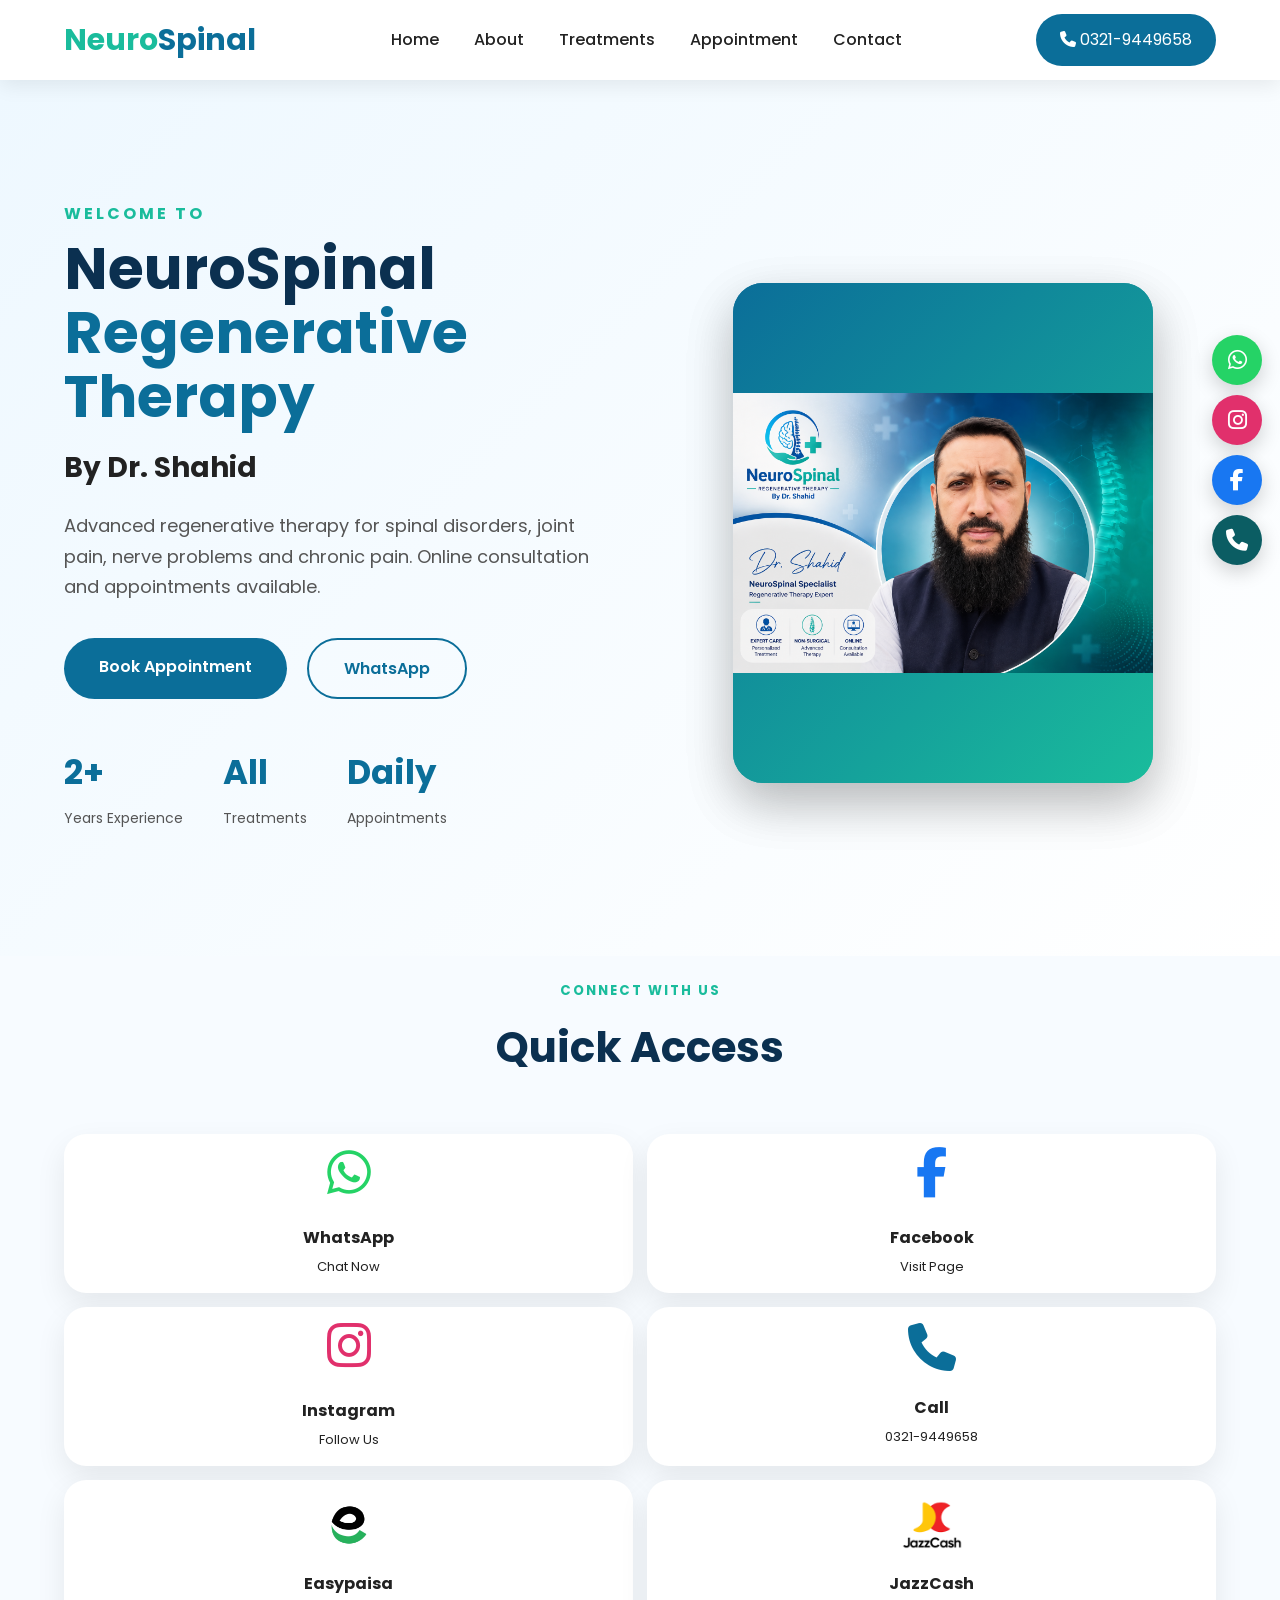
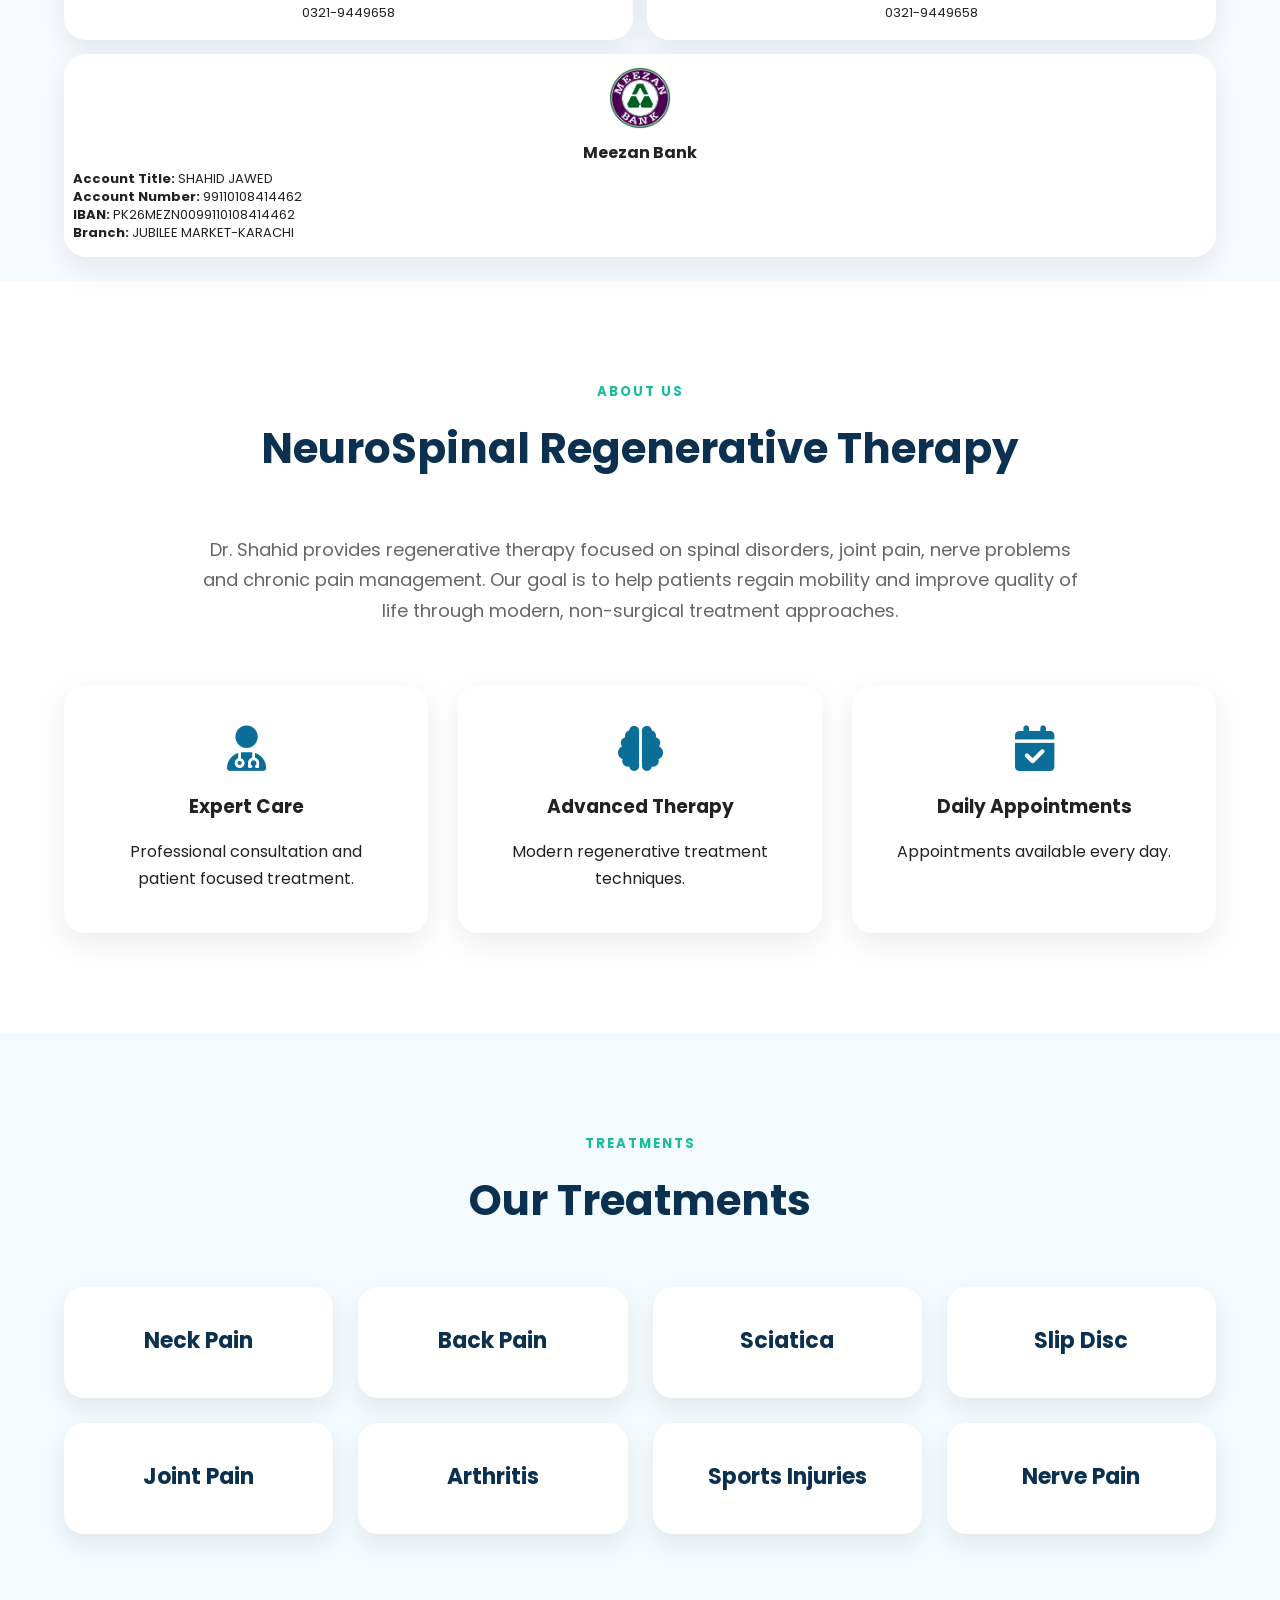
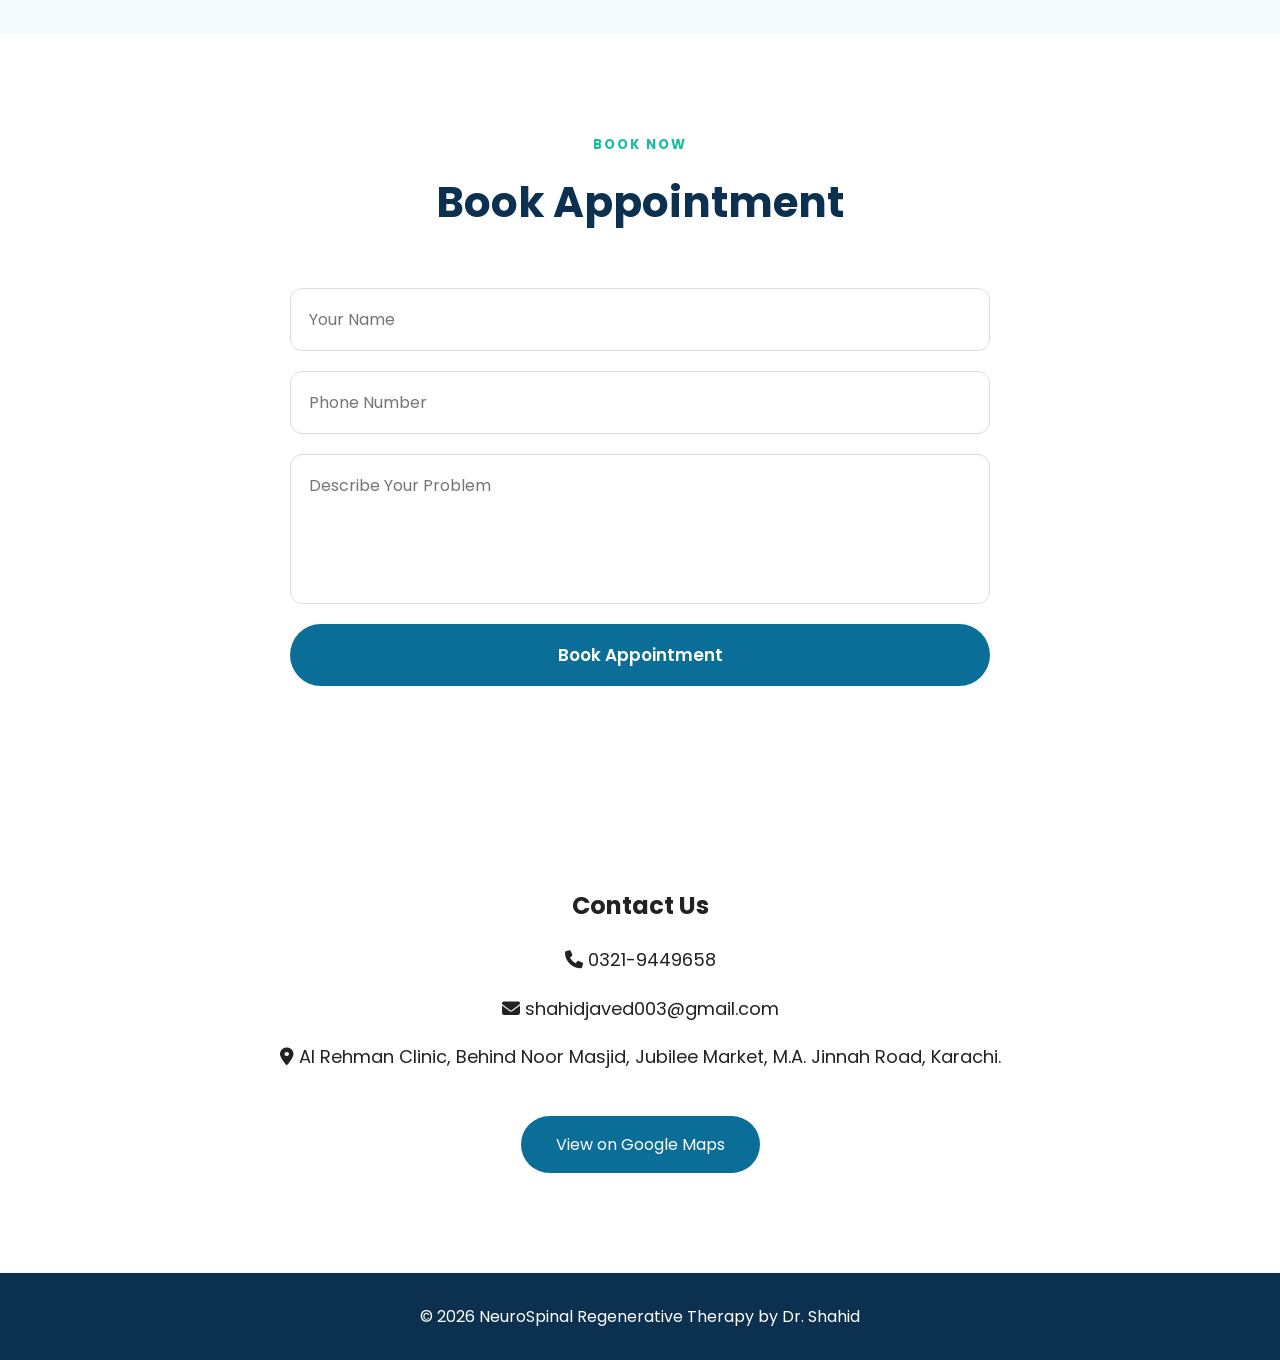
==== commit e45229e6: "Change greeting from 'Hello' to 'Goodbye'" ====
--- a/NeuroSpinal/index.html
+++ b/NeuroSpinal/index.html
@@ -250,6 +250,59 @@
 }
 </style>
 
+
+<style id="exact-user-logo-fix">
+.exact-easypaisa,
+.exact-jazzcash,
+.exact-meezan {
+    display:block;
+    object-fit:contain;
+    object-position:center;
+    background:#fff;
+    margin:0 auto 8px;
+}
+.exact-easypaisa {
+    width:120px;
+    height:58px;
+}
+.exact-jazzcash {
+    width:92px;
+    height:70px;
+}
+.exact-meezan {
+    width:130px;
+    height:58px;
+}
+</style>
+
+
+<style id="quick-access-two-columns">
+/* Quick Access: exactly 2 cards per row */
+.quick-access-top .links-grid {
+    grid-template-columns: repeat(2, minmax(0, 1fr)) !important;
+    gap: 14px !important;
+}
+.quick-access-top .link-card,
+.quick-access-top .bank-card {
+    grid-column: auto !important;
+    min-height: 150px;
+}
+
+/* Keep the Meezan card clean in the same 2-column system */
+.quick-access-top .bank-card {
+    grid-column: span 2 !important;
+}
+
+@media (max-width: 650px) {
+    .quick-access-top .links-grid {
+        grid-template-columns: repeat(2, minmax(0, 1fr)) !important;
+    }
+    .quick-access-top .bank-card {
+        grid-column: span 2 !important;
+    }
+}
+</style>
+
 </head>
 
 <body>
@@ -434,32 +487,19 @@
 </a>
 
 <a href="tel:03219449658" class="link-card payment">
-<svg class="brand-svg easypaisa-svg" viewBox="0 0 260 90" role="img" aria-label="Easypaisa">
-<path d="M43 14c-18 0-31 12-31 29s13 29 31 29c12 0 23-6 29-16H54c-3 3-7 5-11 5-8 0-14-7-14-18s6-18 14-18c5 0 9 2 12 6h18C67 20 56 14 43 14z" fill="#2dbb68"/>
-<text x="78" y="62" font-family="Arial,sans-serif" font-size="43" font-weight="700" fill="#252334">easypaisa</text>
-</svg>
+<img src="[data-uri]" alt="Easypaisa" class="brand-logo exact-easypaisa">
 <h3>Easypaisa</h3>
 <p>0321-9449658</p>
 </a>
 
 <a href="tel:03219449658" class="link-card payment">
-<svg class="brand-svg jazzcash-svg" viewBox="0 0 260 110" role="img" aria-label="JazzCash">
-<path d="M82 16c-27 0-45 17-45 38s18 38 45 38c10 0 20-3 28-9-12-2-20-11-20-29s8-27 20-29c-8-6-18-9-28-9z" fill="#ffc20e"/>
-<path d="M103 16c27 0 45 17 45 38s-18 38-45 38c-10 0-20-3-28-9 12-2 20-11 20-29s-8-27-20-29c8-6 18-9 28-9z" fill="#ef2330"/>
-<text x="22" y="105" font-family="Arial,sans-serif" font-size="31" font-weight="700" fill="#111">JazzCash</text>
-</svg>
+<img src="[data-uri]" alt="JazzCash" class="brand-logo exact-jazzcash">
 <h3>JazzCash</h3>
 <p>0321-9449658</p>
 </a>
 
 <div class="link-card bank-card">
-<svg class="bank-svg" viewBox="0 0 300 100" role="img" aria-label="Meezan Bank">
-<circle cx="48" cy="45" r="34" fill="#5d2a86"/>
-<circle cx="48" cy="45" r="26" fill="white"/>
-<path d="M34 61V35l14-11 14 11v26H52V42h-8v19z" fill="#147a4a"/>
-<text x="91" y="47" font-family="Georgia,serif" font-size="28" font-weight="700" fill="#111">Meezan Bank</text>
-<text x="93" y="70" font-family="Georgia,serif" font-size="12" fill="#444">The Premier Islamic Bank</text>
-</svg>
+<img src="[data-uri]" alt="Meezan Bank" class="bank-logo exact-meezan">
 <h3>Meezan Bank</h3>
 <div class="bank-info">
 <p><strong>Account Title:</strong> SHAHID JAWED</p>
